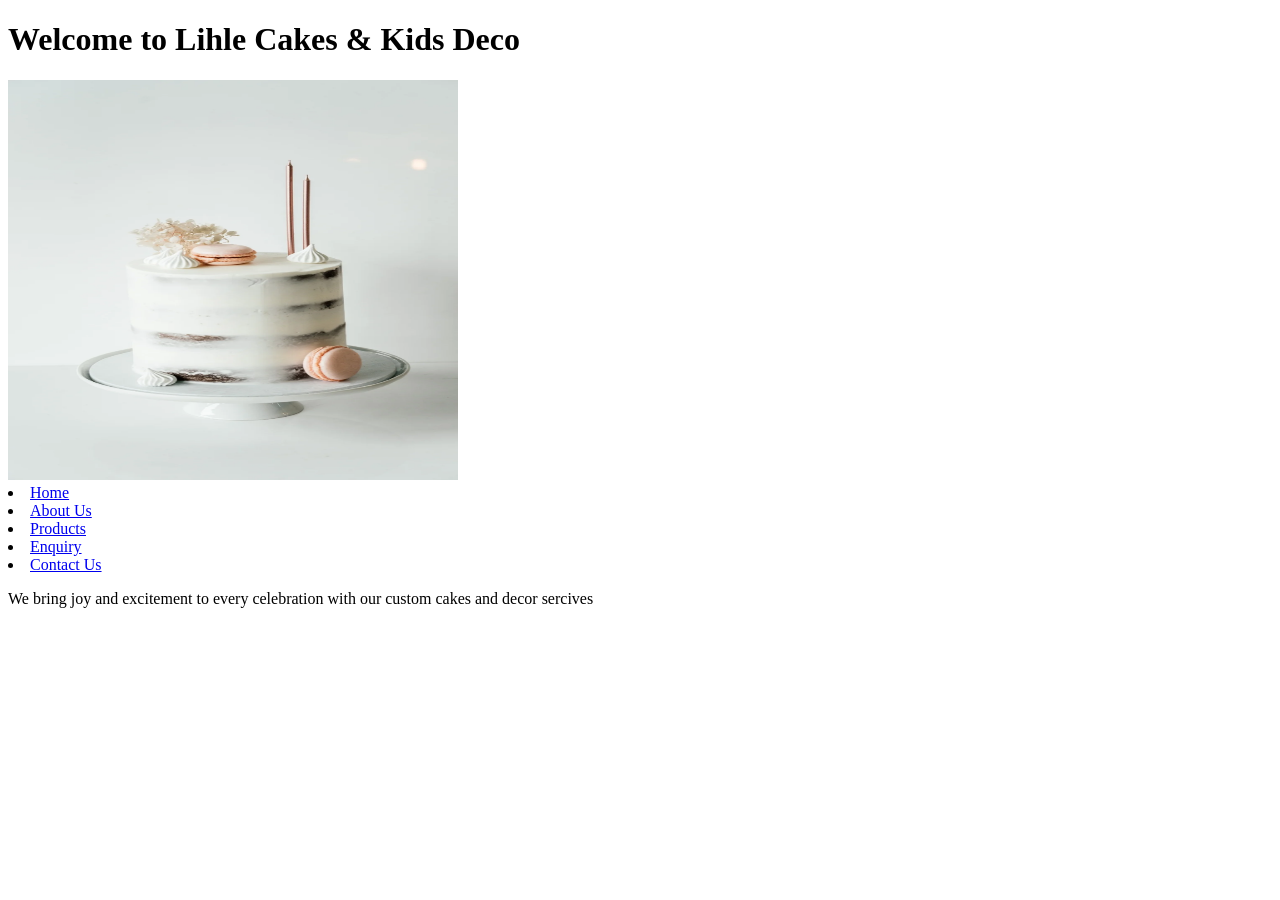
==== index.html @ 25022042 "intial commit" ====
<!DOCTYPE html>
<html>
<head>
    <title>Lihle Cakes & Kids Deco</title>
</head>
<body>
    <h1>Welcome to Lihle Cakes & Kids Deco</h1>
    <img src="homepage cake.webp" width="450px" height="400px">
    
    </ul>
        <li><a href="index.html">Home</a></li>
        <li><a href="about us.html">About Us</a></li>
        <li><a href="products.html">Products</a></li>
        <li><a href="enquiry.html">Enquiry</a></li>
        <li><a href="contact us.html">Contact Us</a></li>
    </ul>
    <p>We bring joy and excitement to every celebration with our custom cakes and decor sercives</p>
</body>
</html>
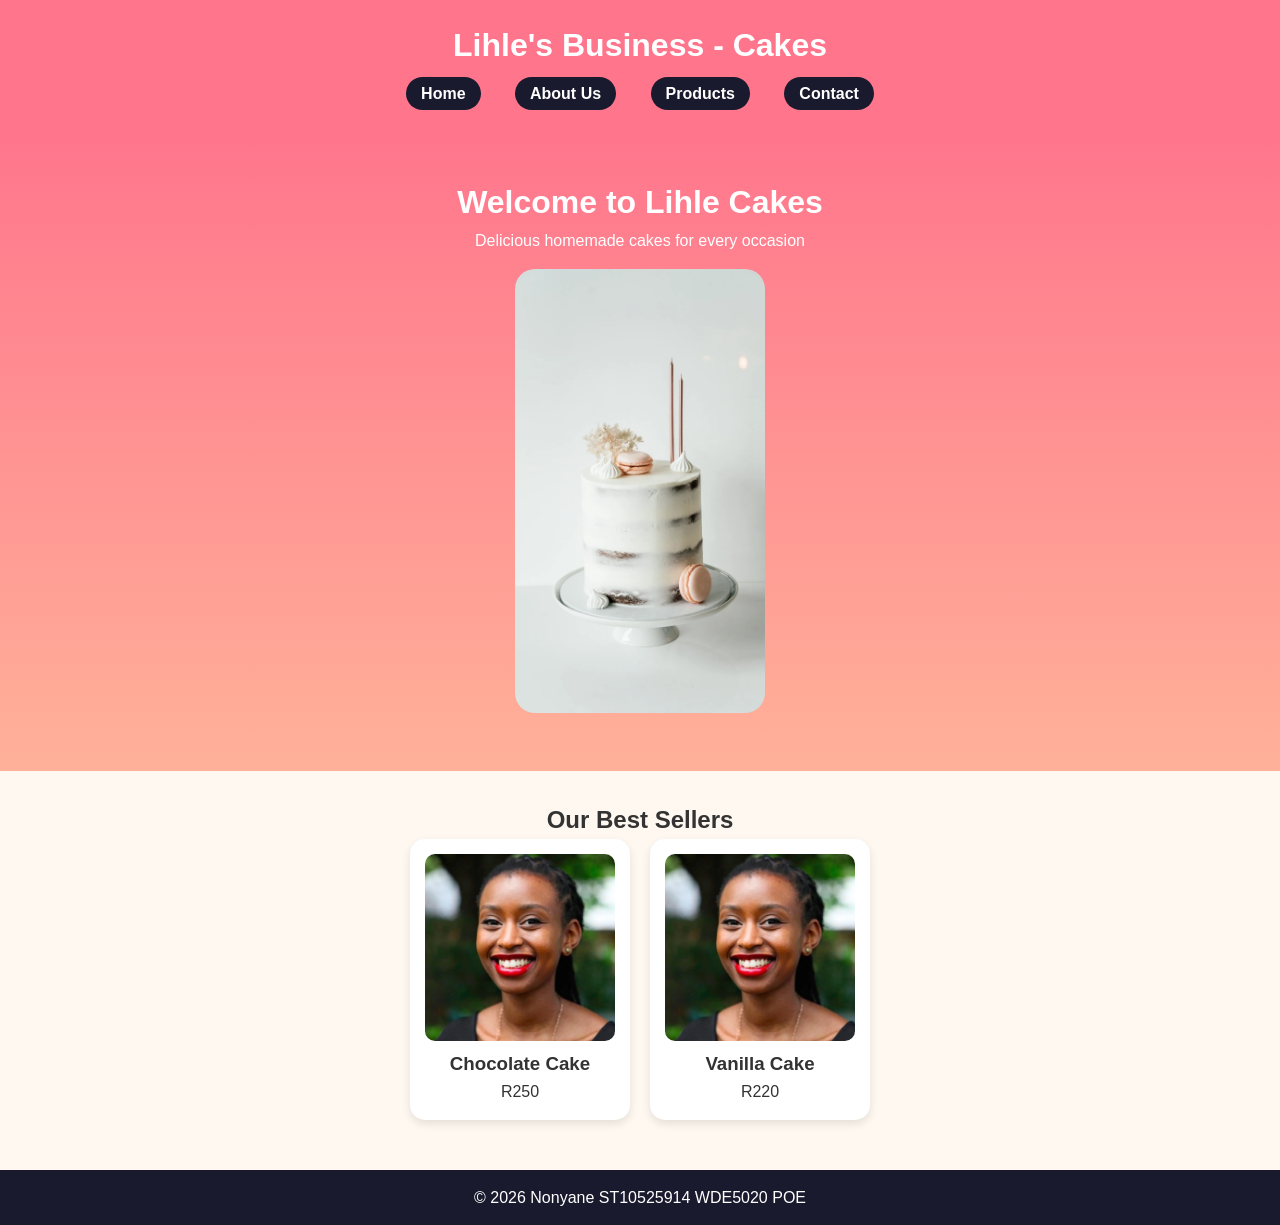
==== commit 6dcf87e9: "final" ====
--- a/index.html
+++ b/index.html
@@ -1,20 +1,48 @@
 <!DOCTYPE html>
 <html>
 <head>
-    <title>Lihle Cakes & Kids Deco</title>
+<title>Lihle Cakes - Home</title>
+<style>
+*{margin:0;padding:0;box-sizing:border-box;font-family:Arial,sans-serif}
+body{background:#fff8f0;color:#333;line-height:1.6}
+header{background:#ff758c;color:white;padding:20px;text-align:center}
+nav{margin-top:10px}
+nav a{color:white;text-decoration:none;margin:0 15px;font-weight:bold;background:#1a1a2e;padding:8px 15px;border-radius:20px}
+.hero{text-align:center;padding:50px 20px;background:linear-gradient(#ff758c,#ffb199);color:white}
+.hero img{width:250px;border-radius:20px;margin-top:15px}
+.products{padding:30px;text-align:center}
+.product-grid{display:flex;justify-content:center;gap:20px;flex-wrap:wrap}
+.card{background:white;border-radius:15px;box-shadow:0 4px 10px rgba(0,0,0,0.1);padding:15px;width:220px}
+.card img{width:100%;border-radius:10px}
+footer{background:#1a1a2e;color:white;text-align:center;padding:15px;margin-top:20px}
+@media screen and (max-width:768px){body{padding:10px} .product-grid{flex-direction:column;align-items:center} img{width:100%}}
+</style>
 </head>
 <body>
-    <h1>Welcome to Lihle Cakes & Kids Deco</h1>
-    <img src="homepage cake.webp" width="450px" height="400px">
-    
-    </ul>
-        <li><a href="index.html">Home</a></li>
-        <li><a href="about us.html">About Us</a></li>
-        <li><a href="products.html">Products</a></li>
-        <li><a href="enquiry.html">Enquiry</a></li>
-        <li><a href="contact us.html">Contact Us</a></li>
-    </ul>
-    <p>We bring joy and excitement to every celebration with our custom cakes and decor sercives</p>
+<header>
+<h1>Lihle's Business - Cakes</h1>
+<nav>
+<a href="index.html">Home</a>
+<a href="about us.html">About Us</a>
+<a href="products.html">Products</a>
+<a href="contact us.html">Contact</a>
+</nav>
+</header>
+
+<div class="hero">
+<h1>Welcome to Lihle Cakes</h1>
+<p>Delicious homemade cakes for every occasion</p>
+<img src="homepage cake.webp" alt="Cake">
+</div>
+
+<div class="products">
+<h2>Our Best Sellers</h2>
+<div class="product-grid">
+<div class="card"><img src="Lihle Business Owner.webp"><h3>Chocolate Cake</h3><p>R250</p></div>
+<div class="card"><img src="Lihle Business Owner_2.webp"><h3>Vanilla Cake</h3><p>R220</p></div>
+</div>
+</div>
+
+<footer><p>© 2026 Nonyane ST10525914 WDE5020 POE</p></footer>
 </body>
 </html>
-
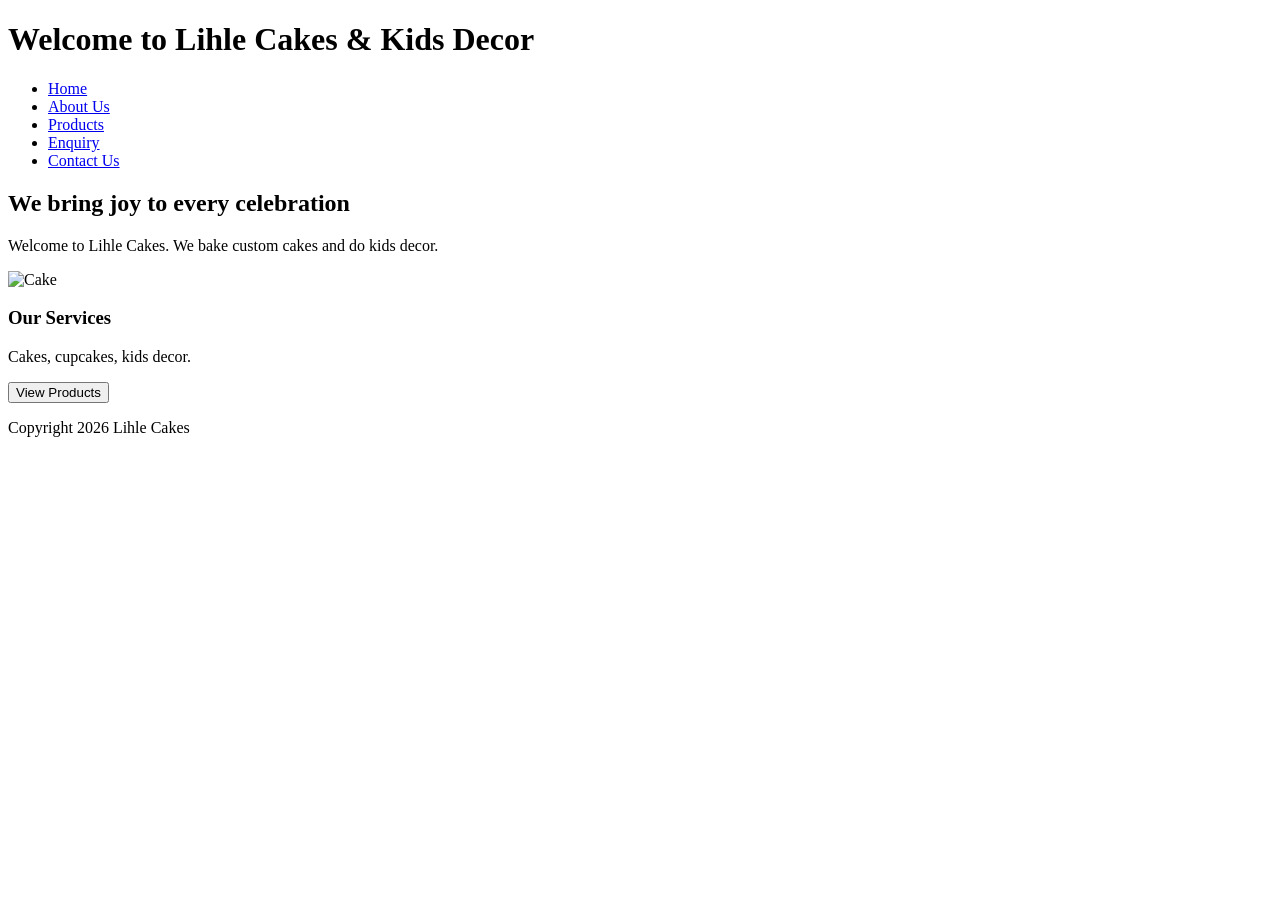
==== commit 772b6bbf: "Fixed all image names - removed spaces" ====
--- a/index.html
+++ b/index.html
@@ -1,48 +1,37 @@
 <!DOCTYPE html>
 <html>
-<head>
-<title>Lihle Cakes - Home</title>
-<style>
-*{margin:0;padding:0;box-sizing:border-box;font-family:Arial,sans-serif}
-body{background:#fff8f0;color:#333;line-height:1.6}
-header{background:#ff758c;color:white;padding:20px;text-align:center}
-nav{margin-top:10px}
-nav a{color:white;text-decoration:none;margin:0 15px;font-weight:bold;background:#1a1a2e;padding:8px 15px;border-radius:20px}
-.hero{text-align:center;padding:50px 20px;background:linear-gradient(#ff758c,#ffb199);color:white}
-.hero img{width:250px;border-radius:20px;margin-top:15px}
-.products{padding:30px;text-align:center}
-.product-grid{display:flex;justify-content:center;gap:20px;flex-wrap:wrap}
-.card{background:white;border-radius:15px;box-shadow:0 4px 10px rgba(0,0,0,0.1);padding:15px;width:220px}
-.card img{width:100%;border-radius:10px}
-footer{background:#1a1a2e;color:white;text-align:center;padding:15px;margin-top:20px}
-@media screen and (max-width:768px){body{padding:10px} .product-grid{flex-direction:column;align-items:center} img{width:100%}}
-</style>
-</head>
-<body>
-<header>
-<h1>Lihle's Business - Cakes</h1>
-<nav>
-<a href="index.html">Home</a>
-<a href="about us.html">About Us</a>
-<a href="products.html">Products</a>
-<a href="contact us.html">Contact</a>
-</nav>
-</header>
-
-<div class="hero">
-<h1>Welcome to Lihle Cakes</h1>
-<p>Delicious homemade cakes for every occasion</p>
-<img src="homepage cake.webp" alt="Cake">
-</div>
-
-<div class="products">
-<h2>Our Best Sellers</h2>
-<div class="product-grid">
-<div class="card"><img src="Lihle Business Owner.webp"><h3>Chocolate Cake</h3><p>R250</p></div>
-<div class="card"><img src="Lihle Business Owner_2.webp"><h3>Vanilla Cake</h3><p>R220</p></div>
-</div>
-</div>
-
-<footer><p>© 2026 Nonyane ST10525914 WDE5020 POE</p></footer>
-</body>
+    <head>
+        <meta charset="UTF-8">
+        <meta name="viewport" content="width=device-width, initial-scale=1.0">
+        <title>Lihle Cakes & Kids Decor</title>
+        <link ref="stylesheet" href="style.css">
+    </head>
+    <body>
+        <header>
+            <h1>Welcome to Lihle Cakes & Kids Decor</h1>
+            <nav>
+                <ul>
+                    <li><a href="index.html">Home</a></li>
+                    <li><a href="aboutus.html">About Us</a></a></li>
+                    <li><a href="products.html">Products</a></a></li>
+                    <li><a href="enquiry.html">Enquiry</a></a></li>
+                    <li><a href="contactus.html">Contact Us</a></li>
+                </ul>
+                </nav>
+        </header>
+        <div class="main-container">
+            <div class="content-box">
+                <h2>We bring joy to every celebration</h2>
+                <p>Welcome to Lihle Cakes. We bake custom cakes and do kids decor.</p>
+                <img src="homepage cake.webp" alt="Cake" srcset="homepage_cake.webp 480w, homepage_cake.webp 1024w" sizes="(max-width: 600px) 480px, 1024px">
+            </div>
+            <div class="content-box">
+                <h3>Our Services</h3>
+                <p>Cakes, cupcakes, kids decor.</p>
+                <button>View Products</button>
+            </div>
+        </div>
+        <footer><p>Copyright 2026 Lihle Cakes</p></footer>
+    </body>
 </html>
+    
--- a/style.css
+++ b/style.css
@@ -0,0 +1,143 @@
+/*Reset */
+* {
+    margin: 0;
+    padding: 0;
+    box-sizing: border-box;
+}
+
+/* Base Style */
+body {
+    font-family: Arial, sans-serif;
+    font-size: 16px;
+    line-height: 1.6;
+    color: #333;
+    background-color: #f4f4f4;
+    padding: 1rem;
+}
+/* Typography */
+h1, h2, h3 {
+    font-weight: bold;
+    line-height: 1.3;
+    margin-bottom: 1rem;
+}
+
+p{
+    margin-bottom: 1rem;
+    font-size: 1rem;
+}
+
+/* Layout - Flexbox for nav */
+header {
+    background-color: #222;
+    color: white;
+    padding: 1rem;
+}
+
+nav {
+    display: flex;
+    flex-direction: row;
+    justify-content: space-between;
+    align-items: center;
+}
+
+nav ul {
+    display: flex;
+    list-style: none;
+    gap: 20px;
+}
+
+nav a {
+    color: white;
+    text-decoration: none;
+}
+
+/* Grid Layout */
+.main-container {
+    display: grid;
+    grid-template-columns: 2fr 1fr;
+    gap: 20px;
+    width: 90%;
+    margin: 20px auto;
+}
+
+.products-grid {
+    display: grid;
+    grid-template-columns: repeat(3, 1fr);
+    gap: 15px;
+    width: 90%;
+    margin: 20px auto;
+}
+
+/* Visual Styles */
+.products-card, .content-box {
+    background-color: white;
+    border: 1px solid #ddd;
+    padding: 15px;
+    box-shadow: 2px 2px 5px rgba(0,0,0,0.1);
+}
+
+button {
+    background-color: #333;
+    color: white;
+    padding: 10px 15px;
+    border: none;
+}
+
+/* Hover, Focus, Active */
+nav a:hover {
+    color: yellow;
+}
+
+button:hover {
+    background-color: #555;
+}
+
+button:active {
+    background-color: black;
+}
+
+input:focus, textarea:focus {
+    border: 2px solid #333;
+    outline: none;
+}
+
+footer {
+    background-color: #222;
+    color: white;
+    text-align: center;
+    padding: 1rem;
+    margin-top: 2rem;
+}
+
+/* Responsive Images */
+img {
+    max-width: 100%;
+    height: auto;
+}
+
+/* Responsive Design - Tablet */
+@media screen and (max-width: 768px) {
+    nav {
+        flex-direction: column;
+    }
+    .main-container {
+        grid-template-columns: 1fr;
+    }
+    .products-grid {
+        grid-template-columns: 1fr 1fr;
+    }
+}
+   
+/* Responsive Design */
+@media screen and (max-width: 768px) {
+    .products-grid {
+        grid-template-columns: 1fr;
+    }
+    nav ul {
+        flex-direction: column;
+    }
+    body {
+        font-size: 14px;
+    }
+}
+
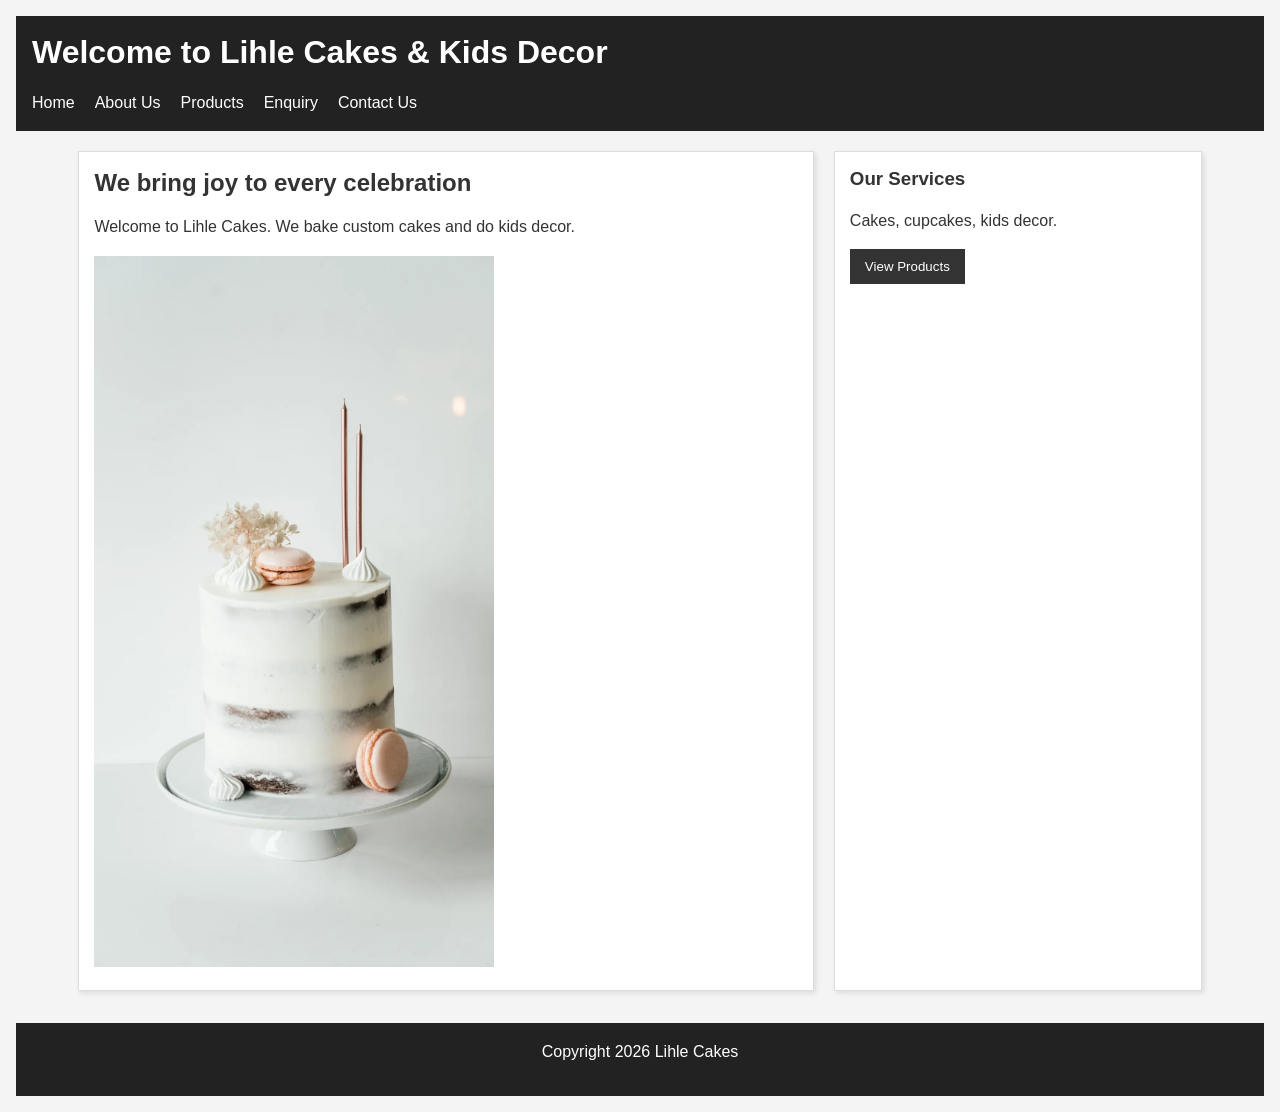
==== commit 8a5fa6fb: "Fixed images path - added images folder" ====
--- a/index.html
+++ b/index.html
@@ -4,7 +4,7 @@
         <meta charset="UTF-8">
         <meta name="viewport" content="width=device-width, initial-scale=1.0">
         <title>Lihle Cakes & Kids Decor</title>
-        <link ref="stylesheet" href="style.css">
+        <link rel="stylesheet" href="style.css">
     </head>
     <body>
         <header>
@@ -12,9 +12,9 @@
             <nav>
                 <ul>
                     <li><a href="index.html">Home</a></li>
-                    <li><a href="aboutus.html">About Us</a></a></li>
-                    <li><a href="products.html">Products</a></a></li>
-                    <li><a href="enquiry.html">Enquiry</a></a></li>
+                    <li><a href="aboutus.html">About Us</a></li>
+                    <li><a href="products.html">Products</a></li>
+                    <li><a href="enquiry.html">Enquiry</a></li>
                     <li><a href="contactus.html">Contact Us</a></li>
                 </ul>
                 </nav>
@@ -23,7 +23,7 @@
             <div class="content-box">
                 <h2>We bring joy to every celebration</h2>
                 <p>Welcome to Lihle Cakes. We bake custom cakes and do kids decor.</p>
-                <img src="homepage cake.webp" alt="Cake" srcset="homepage_cake.webp 480w, homepage_cake.webp 1024w" sizes="(max-width: 600px) 480px, 1024px">
+                <img src="images/cake.webp" alt="Cake" style="width:100%; max-width:400px;">
             </div>
             <div class="content-box">
                 <h3>Our Services</h3>
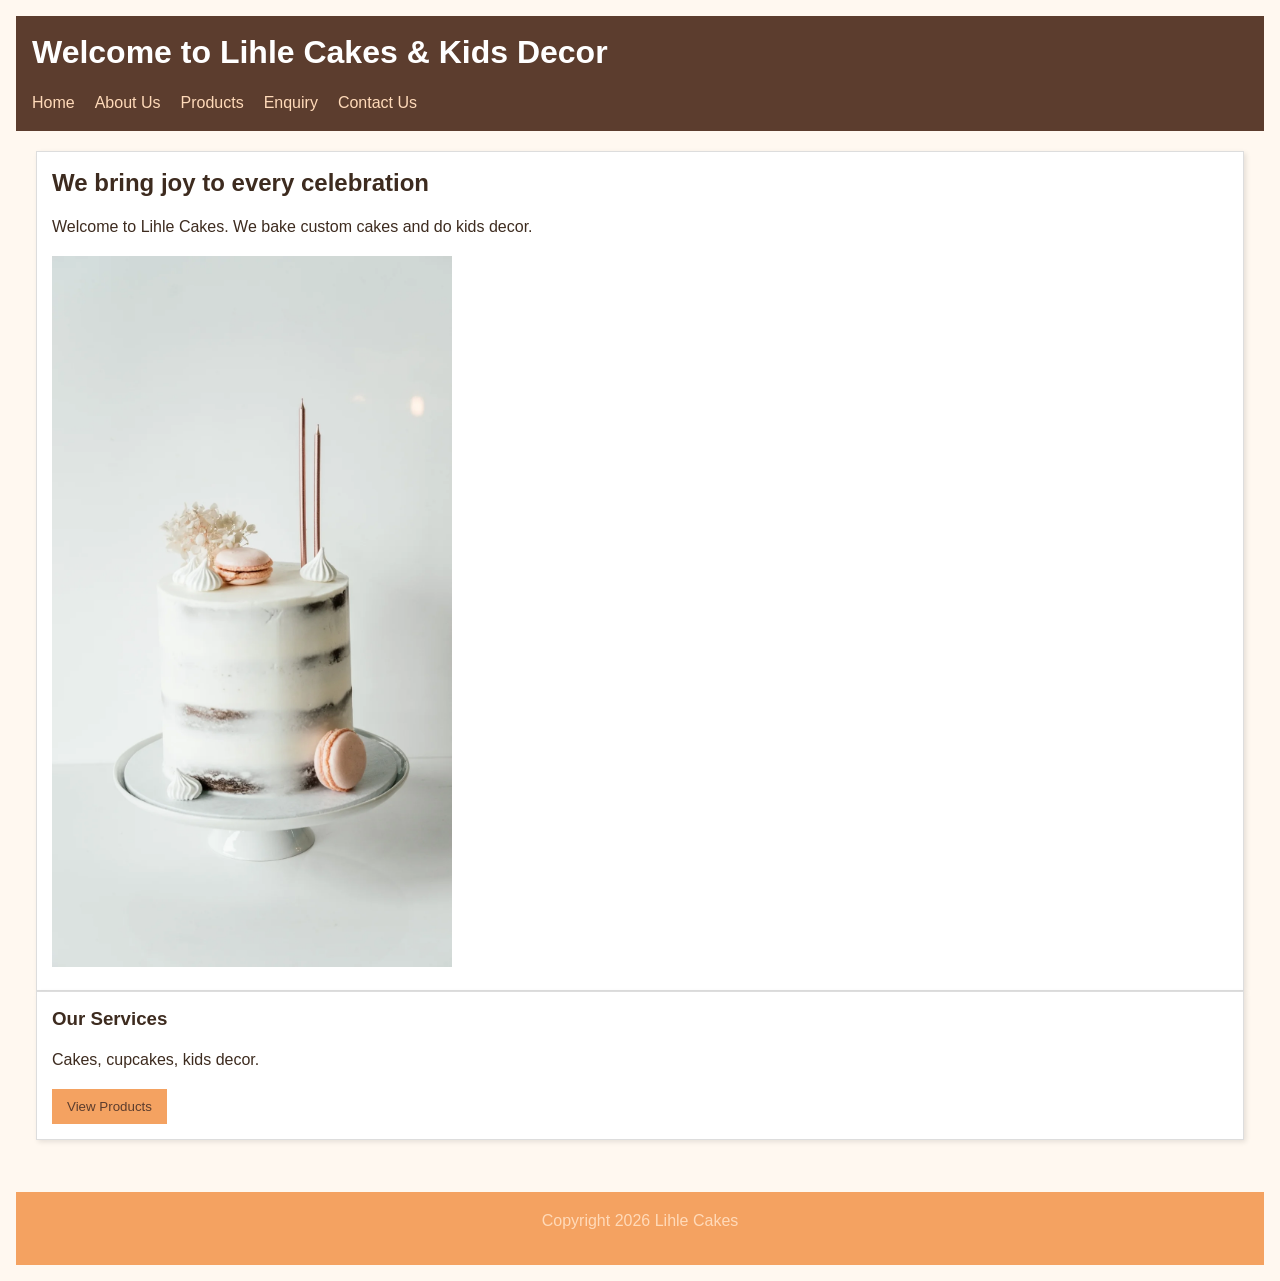
==== commit 93aefdb1: "Add files via upload" ====
--- a/index.html
+++ b/index.html
@@ -3,7 +3,7 @@
     <head>
         <meta charset="UTF-8">
         <meta name="viewport" content="width=device-width, initial-scale=1.0">
-        <title>Lihle Cakes & Kids Decor</title>
+        <title>Lihle Cakes & Kids Decor </title>
         <link rel="stylesheet" href="style.css">
     </head>
     <body>
@@ -19,7 +19,7 @@
                 </ul>
                 </nav>
         </header>
-        <div class="main-container">
+        <main class="container">
             <div class="content-box">
                 <h2>We bring joy to every celebration</h2>
                 <p>Welcome to Lihle Cakes. We bake custom cakes and do kids decor.</p>
@@ -30,8 +30,9 @@
                 <p>Cakes, cupcakes, kids decor.</p>
                 <button>View Products</button>
             </div>
-        </div>
+        </main>
         <footer><p>Copyright 2026 Lihle Cakes</p></footer>
+        <script src="ls/script.js"></script>
     </body>
 </html>
     
--- a/style.css
+++ b/style.css
@@ -10,8 +10,8 @@
     font-family: Arial, sans-serif;
     font-size: 16px;
     line-height: 1.6;
-    color: #333;
-    background-color: #f4f4f4;
+    color: #3d2b1f;
+    background-color: #fff8f0;
     padding: 1rem;
 }
 /* Typography */
@@ -28,7 +28,7 @@
 
 /* Layout - Flexbox for nav */
 header {
-    background-color: #222;
+    background-color: #5c3d2e;
     color: white;
     padding: 1rem;
 }
@@ -47,7 +47,7 @@
 }
 
 nav a {
-    color: white;
+    color: #ffdab9;
     text-decoration: none;
 }
 
@@ -77,23 +77,23 @@
 }
 
 button {
-    background-color: #333;
-    color: white;
+    background-color: #f4a261;
+    color: #5c3d2e;
     padding: 10px 15px;
     border: none;
 }
 
 /* Hover, Focus, Active */
 nav a:hover {
-    color: yellow;
+    color: white;
 }
 
 button:hover {
-    background-color: #555;
+    background-color: #e76f51;
 }
 
 button:active {
-    background-color: black;
+    background-color: #9c4a3c;
 }
 
 input:focus, textarea:focus {
@@ -102,8 +102,8 @@
 }
 
 footer {
-    background-color: #222;
-    color: white;
+    background-color: #f4a261;
+    color: #ffdab9;
     text-align: center;
     padding: 1rem;
     margin-top: 2rem;
@@ -140,4 +140,68 @@
         font-size: 14px;
     }
 }
-
+/* FIX LAYOUT */
+.container {
+    max-width: 1200x;
+    margin: 0 auto;
+    padding: 20px;
+}
+img {
+    max-width: 100%;
+    height: auto;
+}
+.hamburger { display: none; font-size:28px; background: none; border: none; cursor: pointer; }
+
+/* For phone*/
+@media screen and (max-width: 768px) {
+    .hamburger { display: block; }
+    nav ul { display: none; flex-direction: column; width: 100%;  }
+    nav ul.show { display: flex; }
+}  
+a:hover { color:#ff69b4; text-decoration: underline; }
+button:hover, .btn:hover { background-color: #ff1493; color:white; transform: scale(1.05); }
+inputt:focus, textarea:focus { border: 2px solid #ff69b4; outline: none; }
+/* Lightbox for Part 3 */
+.lightbox {
+    display: none;
+    position: fixed;
+    top: 0; left: 0;
+    width: 100%; height: 100%;
+    background: rgba(0,0,0,0.8);
+    justify-content: center;
+    align-items: center;
+    z-index: 1000;
+}
+.lightbox.show {
+    display:flex;
+}
+.lightbox-img{
+    max-width: 90%;
+    max-height: 80%;
+    border: 4px solid white;
+}
+.close-lightbox {
+    position:absolute;
+    top: 20px; right: 30px;
+    color:white;
+    font-size: 40px;
+    cursor: pointer;
+}
+.product-img {
+    cursor: pointer;
+    transition: transform 0.3s;
+}
+.product-img:hover {
+    transform: scale(1.05);
+}
+/* Search Filter Part 3 */
+#search {
+    width: 80%
+    max-width: 400px;
+    padding: 10px;
+    margin: 20px auto;
+    display: block;
+    border: 2px solid #ff69b4;
+    border-radius: 8px; 
+    font-size: 16px;
+}
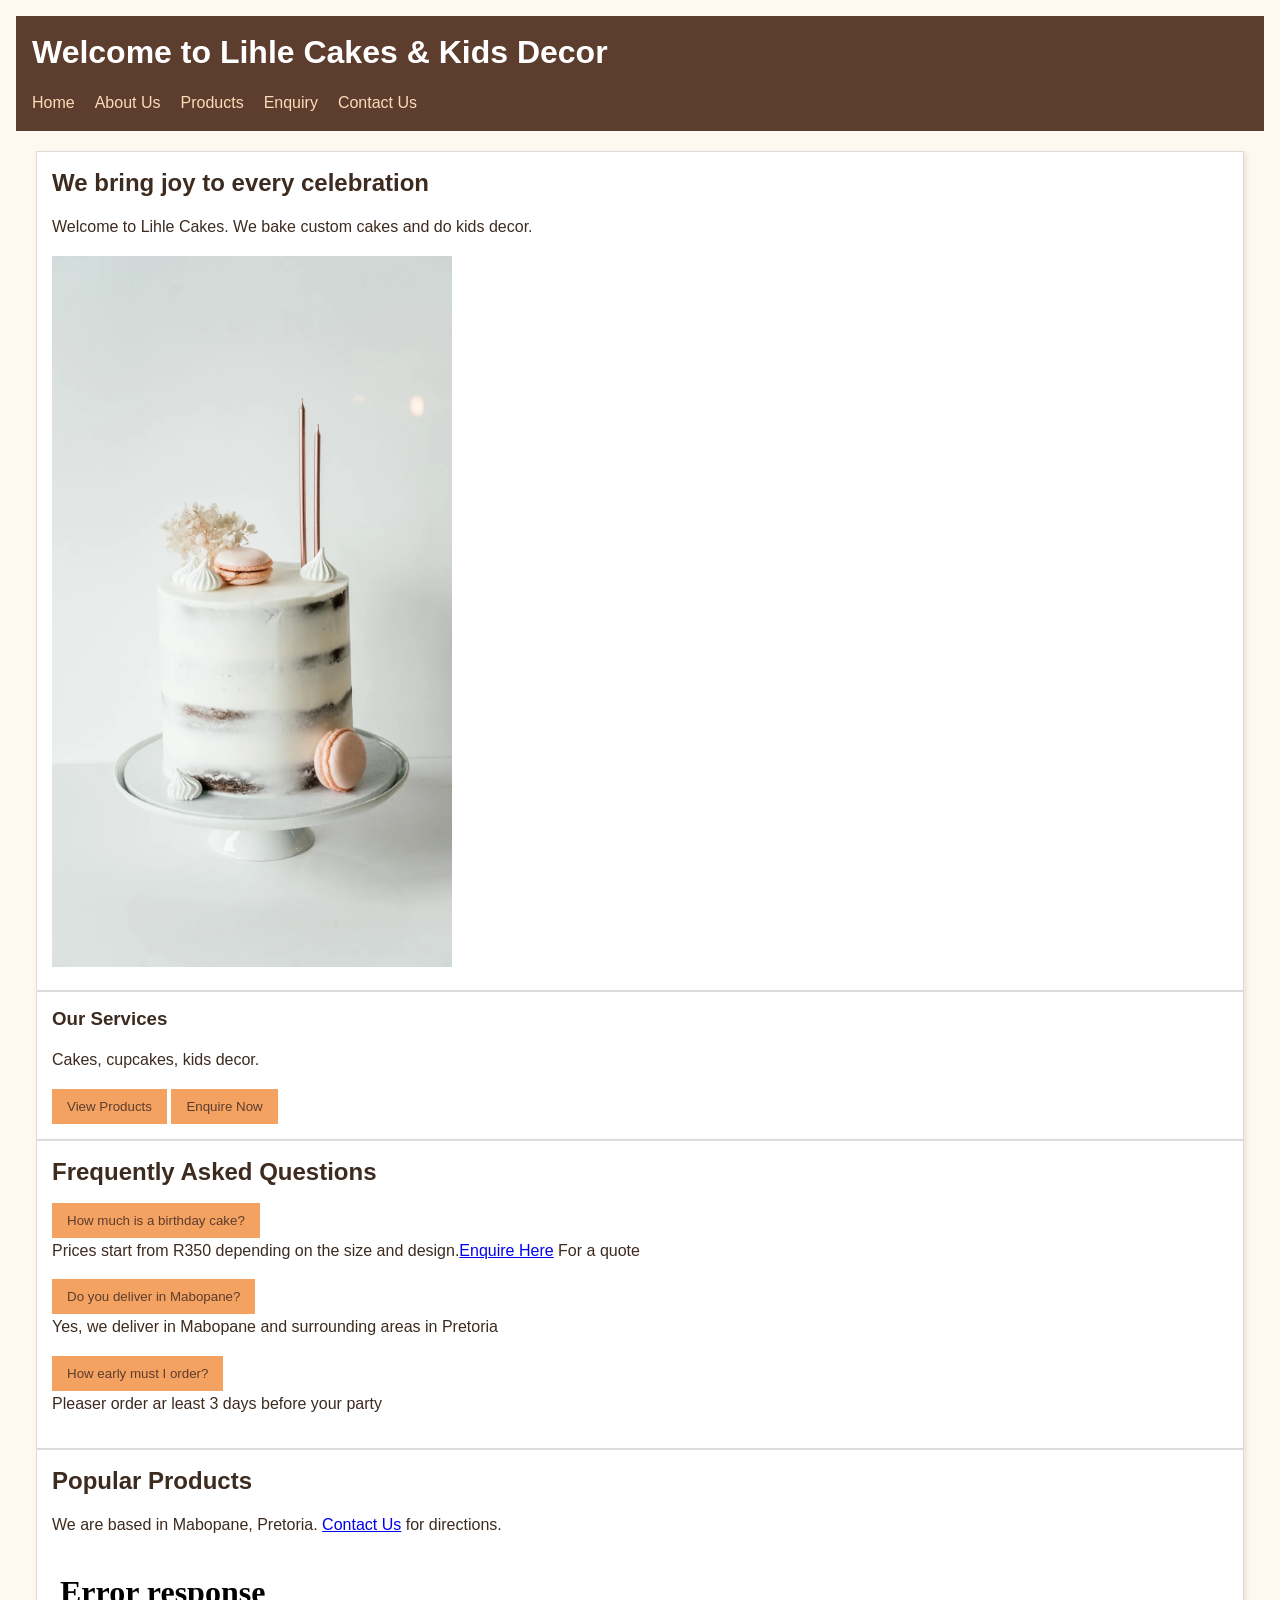
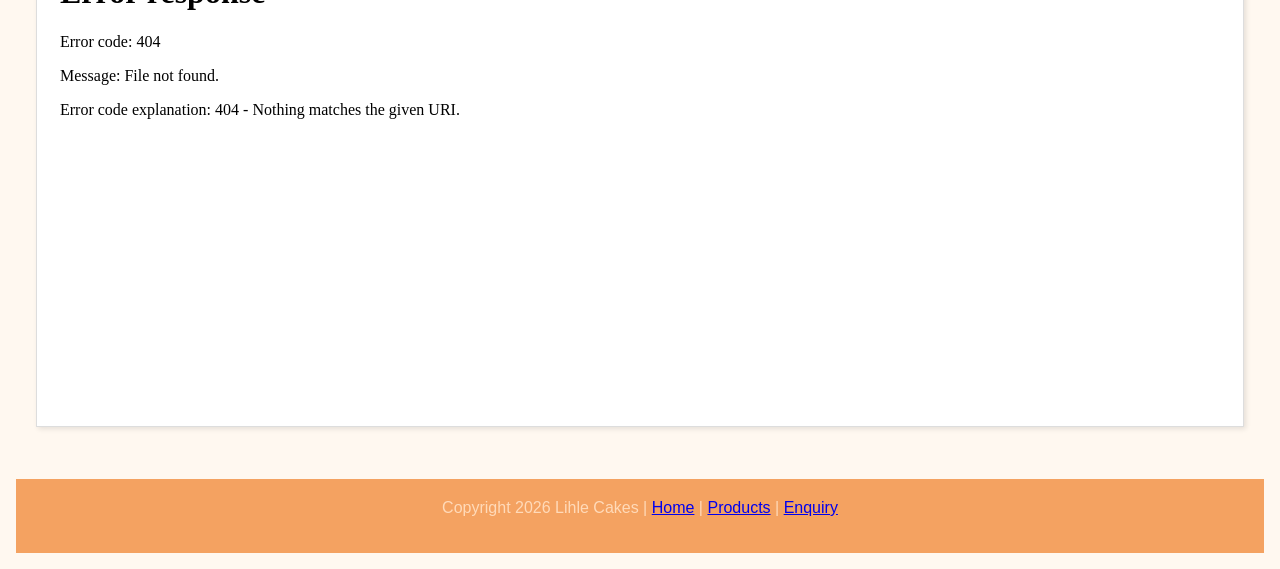
==== commit 3f71877b: "Add files via upload" ====
--- a/index.html
+++ b/index.html
@@ -3,7 +3,10 @@
     <head>
         <meta charset="UTF-8">
         <meta name="viewport" content="width=device-width, initial-scale=1.0">
-        <title>Lihle Cakes & Kids Decor </title>
+        <title>Lihle Cakes & Kids Decor | Custom Cakes & Kids Part Decor in Mabopane, Pretoria </title>
+        <meta name="description" content="Lihle Cakes & Kids party. Custom birthday cakes, and kids decoration. Order affordable cakes for any celebration">
+        <meta name="keywords" content="cakes Mabopane, kids party decor Pretoria, custom birthday cakes">
+        <meta name="author" content="Nonyane ST10525914">
         <link rel="stylesheet" href="style.css">
     </head>
     <body>
@@ -28,11 +31,37 @@
             <div class="content-box">
                 <h3>Our Services</h3>
                 <p>Cakes, cupcakes, kids decor.</p>
-                <button>View Products</button>
+                <button
+                    onclick="window.location.href='products.html'">View Products</button>
+                    <button
+                    onclick="window.location.href='enquiry.html'">Enquire Now</button>
+            </div>
+            <div class="content-box">
+                <h2>Frequently Asked Questions</h2>
+
+                <button class="according">How much is a birthday cake?</button>
+                <div class="panel"><p>Prices start from R350 depending on the size and design.<a href="enquiry.html">Enquire Here</a> For a quote</p></div>
+                
+                <button class="according">Do you deliver in Mabopane?</button>
+                <div class="panel"><p>Yes, we deliver in Mabopane and surrounding areas in Pretoria</p></div>
+
+                <button class="according">How early must I order?</button>
+                <div class="panel"><p>Pleaser order ar least 3 days before your party</p></div>
+                </div>
+
+                <div class="content-box">
+                    <h2>Popular Products </h2>
+                    <p>We are based in Mabopane, Pretoria. <a href="contactus.html">Contact Us</a> for directions.</p>
+                    <iframe src=iframe src="https://www.google.com/maps/embed?pb=!1m18!1m12!1m3!1d3601.030968935531!2d28.02296707607522!3d-25.504013677515303!2m3!1f0!2f0!3f0!3m2!1i1024!2i768!4f13.1!3m3!1m2!1s0x1ebfc9f71fb6f91b%3A0xfc3c2305cbaada46!2sLihle%20Cake%20and%20kids%20Deco!5e0!3m2!1sen!2sza!4v1793885927983!5m2!1sen!2sza" width="600" height="450" style="border:0;" allowfullscreen="" loading="lazy" referrerpolicy="strict-origin-when-cross-origin"></iframe>
+                </div>
             </div>
         </main>
-        <footer><p>Copyright 2026 Lihle Cakes</p></footer>
-        <script src="ls/script.js"></script>
+        <footer><p>Copyright 2026 Lihle Cakes | 
+            <a href="index.html">Home</a> | 
+            <a href="products.html">Products</a> |
+            <a href="enquiry.html">Enquiry</a></p>
+        </footer>
+        <script src="js/script.js"></script>
     </body>
 </html>
     
--- a/style.css
+++ b/style.css
@@ -196,12 +196,13 @@
 }
 /* Search Filter Part 3 */
 #search {
-    width: 80%
+    width: 80%;
     max-width: 400px;
     padding: 10px;
     margin: 20px auto;
     display: block;
     border: 2px solid #ff69b4;
     border-radius: 8px; 
-    font-size: 16px;
-}
+    font-size: 16px;                                                                                                                 
+}                                                                                                                                                                                                                            
+
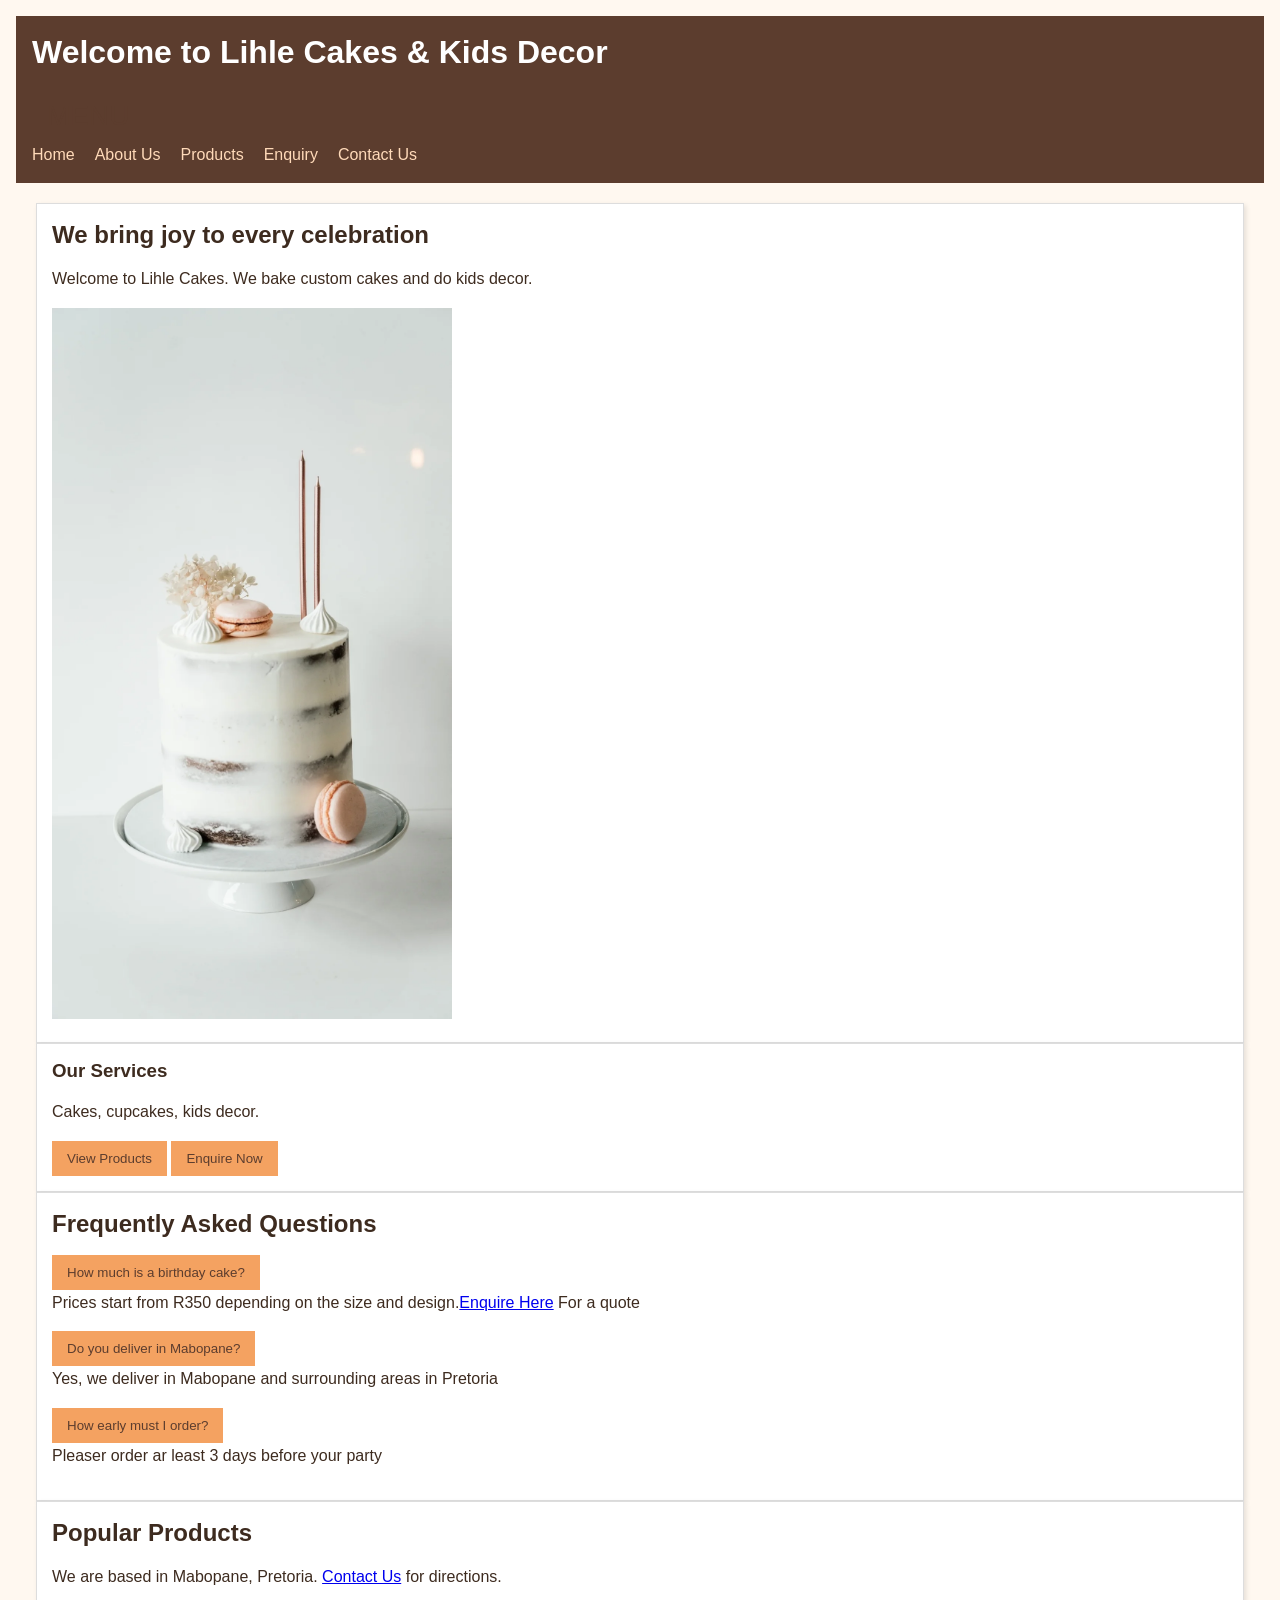
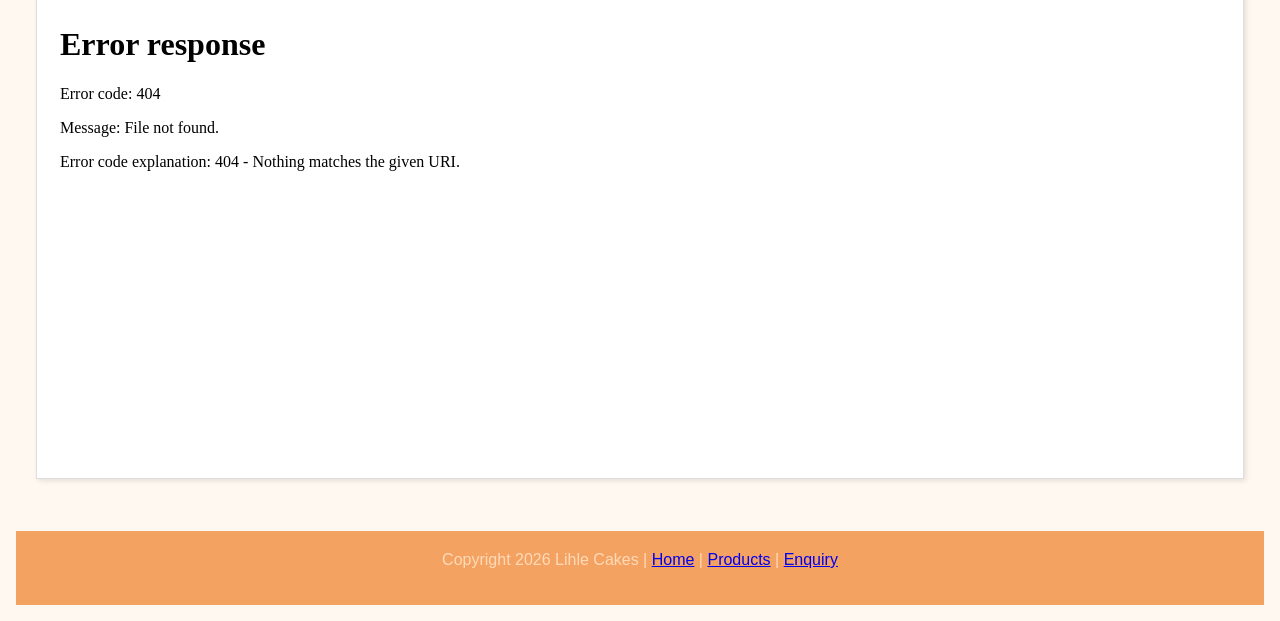
==== commit 457fac67: "Add files via upload" ====
--- a/index.html
+++ b/index.html
@@ -12,7 +12,8 @@
     <body>
         <header>
             <h1>Welcome to Lihle Cakes & Kids Decor</h1>
-            <nav>
+            <button id="menu-btn">MENU</button>
+            <nav id="main-nav">
                 <ul>
                     <li><a href="index.html">Home</a></li>
                     <li><a href="aboutus.html">About Us</a></li>
@@ -26,7 +27,7 @@
             <div class="content-box">
                 <h2>We bring joy to every celebration</h2>
                 <p>Welcome to Lihle Cakes. We bake custom cakes and do kids decor.</p>
-                <img src="images/cake.webp" alt="Cake" style="width:100%; max-width:400px;">
+                <img src="images/cake.webp" alt="Custom birthday cake made by Lihle Cales in Mabopane, Pretoria" style="width:100%; max-width:400px;">
             </div>
             <div class="content-box">
                 <h3>Our Services</h3>
--- a/style.css
+++ b/style.css
@@ -204,5 +204,26 @@
     border: 2px solid #ff69b4;
     border-radius: 8px; 
     font-size: 16px;                                                                                                                 
-}                                                                                                                                                                                                                            
-
+}
+/* Hamburger */
+#menu-btn {
+    display: block;
+    font-size: 28px;
+    background: none;
+    border: none;
+    cursor: pointer;
+}
+
+@media (max-width: 700px) {
+    #menu-nav {
+        display: none;
+        width: 100%
+    }
+    #main-nav.show {
+        display: block;
+    }
+    #main-nav ul {
+        flex-direction: column;
+    }
+}
+
